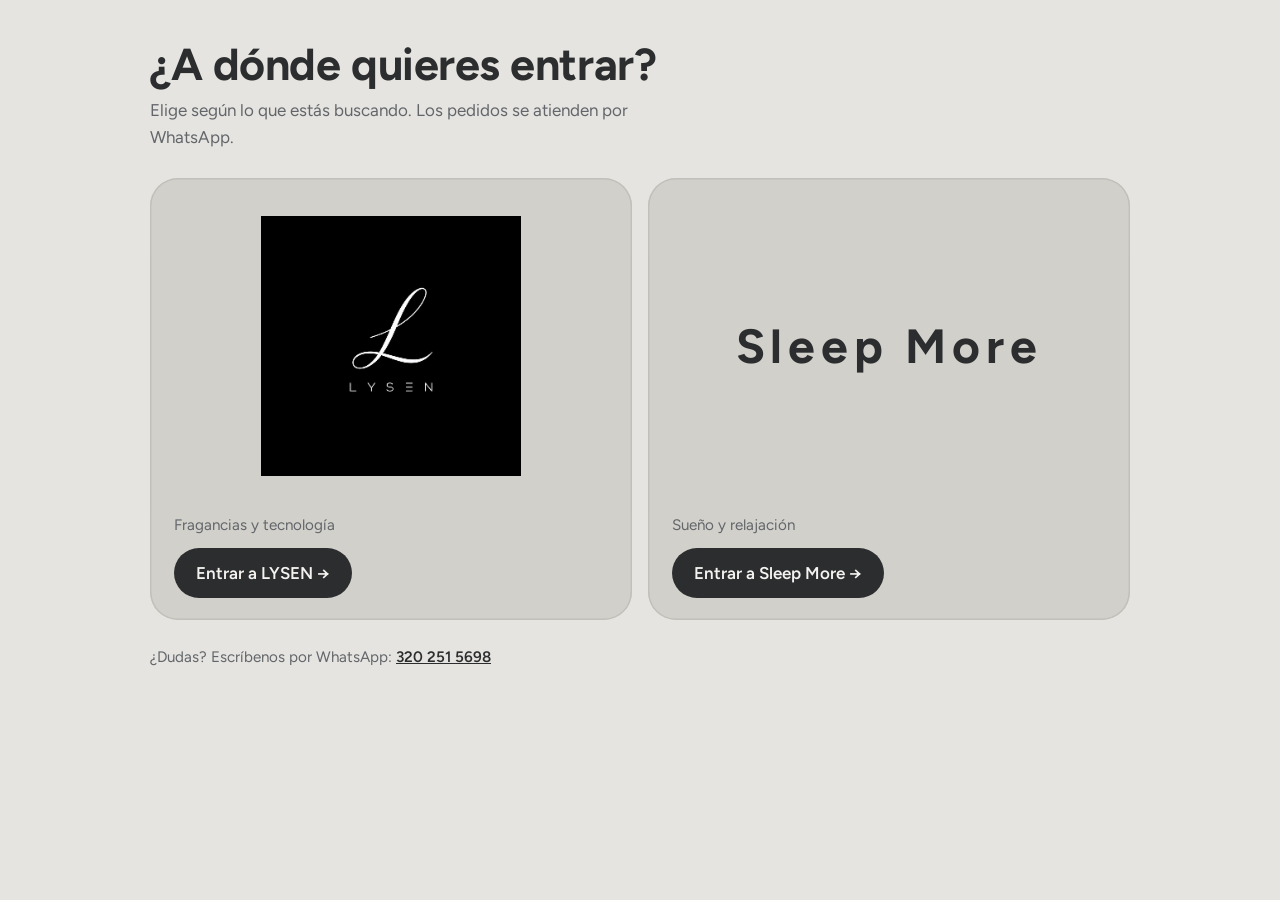
==== inicio/index.html @ 2353b54b "Add files via upload" ====
<!doctype html>
<html lang="es">
<head>
<meta charset="utf-8">
<meta name="viewport" content="width=device-width, initial-scale=1">
<title>LYSEN y Sleep More</title>
<link rel="preconnect" href="https://fonts.googleapis.com">
<link rel="preconnect" href="https://fonts.gstatic.com" crossorigin>
<link rel="stylesheet" href="https://fonts.googleapis.com/css2?family=Figtree:wght@400;500;600;700&display=swap">
<style>
/* Portada neutra: no usa los colores de ninguna de las dos marcas. Cada marca se identifica solo por su logo. */
:root {
  --bg: #E6E4E0;
  --ink: #2B2D2F;
  --muted: #62666A;
  --plate: #D2D0CB;
  --plate-line: #C2C0BA;
  --btn: #2B2D2F;
  --btn-ink: #F4F3F0;
  --font: "Figtree", "Segoe UI", system-ui, sans-serif;
  /* Si tu logo de LYSEN es BLANCO y no se ve, cambia esta línea a: invert(1) */
  --lysen-logo-filter: none;
}
@media (prefers-color-scheme: dark) {
  :root:not([data-theme="light"]) {
    --bg: #1B1D1F; --ink: #ECEAE6; --muted: #A2A5A8; --plate: #2A2D30; --plate-line: #3A3E42; --btn: #ECEAE6; --btn-ink: #1B1D1F;
    color-scheme: dark;
  }
}
:root[data-theme="dark"] {
  --bg: #1B1D1F; --ink: #ECEAE6; --muted: #A2A5A8; --plate: #2A2D30; --plate-line: #3A3E42; --btn: #ECEAE6; --btn-ink: #1B1D1F;
  color-scheme: dark;
}
* { box-sizing: border-box; }
body { margin: 0; background: var(--bg); color: var(--ink); font-family: var(--font); font-size: 17px; line-height: 1.55; padding-inline: 20px; }
.wrap { max-width: 980px; margin-inline: auto; padding-block: 40px 32px; }
h1 { margin: 0 0 8px; font-size: clamp(1.9rem, 6vw, 2.8rem); line-height: 1.1; text-wrap: balance; letter-spacing: -0.01em; }
.sub { color: var(--muted); margin: 0 0 28px; max-width: 46ch; }
.doors { display: grid; grid-template-columns: repeat(2, minmax(0, 1fr)); gap: 16px; }
.door { display: grid; grid-template-rows: auto auto; gap: 18px; text-decoration: none; color: inherit; background: var(--plate); border-radius: 28px; padding: 18px 18px 22px; box-shadow: inset 0 0 0 1.5px var(--plate-line); min-width: 0; }
.door:focus-visible { outline: 3px solid var(--ink); outline-offset: 4px; }
.logo-box { --box-h: clamp(190px, 34vw, 300px); height: var(--box-h); display: grid; place-items: center; padding: 20px; border-radius: 20px; overflow: hidden; position: relative; }
.logo-box img { max-width: 78%; max-height: calc(var(--box-h) - 40px); object-fit: contain; display: block; }
.door-lysen .logo-box img { filter: var(--lysen-logo-filter); }
.fallback { display: none; font-weight: 700; font-size: clamp(2rem, 6vw, 3rem); letter-spacing: 0.12em; }
.no-logo img { display: none; }
.no-logo .fallback { display: block; }
.info { display: grid; gap: 10px; padding-inline: 6px; }
.info .what { color: var(--muted); font-size: 0.95rem; }
.go { display: inline-block; width: fit-content; background: var(--btn); color: var(--btn-ink); font-weight: 600; padding: 12px 22px; border-radius: 999px; transition: transform .2s ease; }
.door:hover .go { transform: translateX(4px); }
.contact { margin-top: 26px; color: var(--muted); font-size: 0.95rem; }
.contact a { color: var(--ink); font-weight: 600; }
@media (max-width: 720px) { .doors { grid-template-columns: minmax(0, 1fr); } }
@media (prefers-reduced-motion: reduce) { .go { transition: none; } }
</style>
</head>
<body>
<div class="wrap">
  <h1>¿A dónde quieres entrar?</h1>
  <p class="sub">Elige según lo que estás buscando. Los pedidos se atienden por WhatsApp.</p>

  <div class="doors">
    <!-- LYSEN: enlaza a tu página actual, sin cambiarla. Pon tu logo aquí al lado como lysen-logo.png -->
    <a class="door door-lysen" href="https://cristiancamilosuarezcardona-dot.github.io/LYSEN/">
      <div class="logo-box" id="box-lysen">
        <img src="lysen-logo.png" alt="Logo de LYSEN">
        <span class="fallback">LYSEN</span>
      </div>
      <div class="info">
        <span class="what">Fragancias y tecnología</span>
        <span class="go">Entrar a LYSEN →</span>
      </div>
    </a>

    <a class="door door-sleep" href="../sleepmore/">
      <div class="logo-box" id="box-sleep">
        <img src="sleepmore-logo.svg" alt="Logo de Sleep More">
        <span class="fallback">Sleep More</span>
      </div>
      <div class="info">
        <span class="what">Sueño y relajación</span>
        <span class="go">Entrar a Sleep More →</span>
      </div>
    </a>
  </div>

  <p class="contact">¿Dudas? Escríbenos por WhatsApp: <a href="https://wa.me/573202515698?text=Hola%2C%20quiero%20m%C3%A1s%20informaci%C3%B3n." target="_blank" rel="noopener">320 251 5698</a></p>
</div>
<script>
  /* Si un logo no carga, se muestra el nombre en texto para que la portada nunca quede vacía. */
  ['box-lysen', 'box-sleep'].forEach(function (id) {
    var box = document.getElementById(id), img = box.querySelector('img');
    function miss() { box.classList.add('no-logo'); }
    img.addEventListener('error', miss);
    if (img.complete && img.naturalWidth === 0) miss();
  });
</script>
</body>
</html>
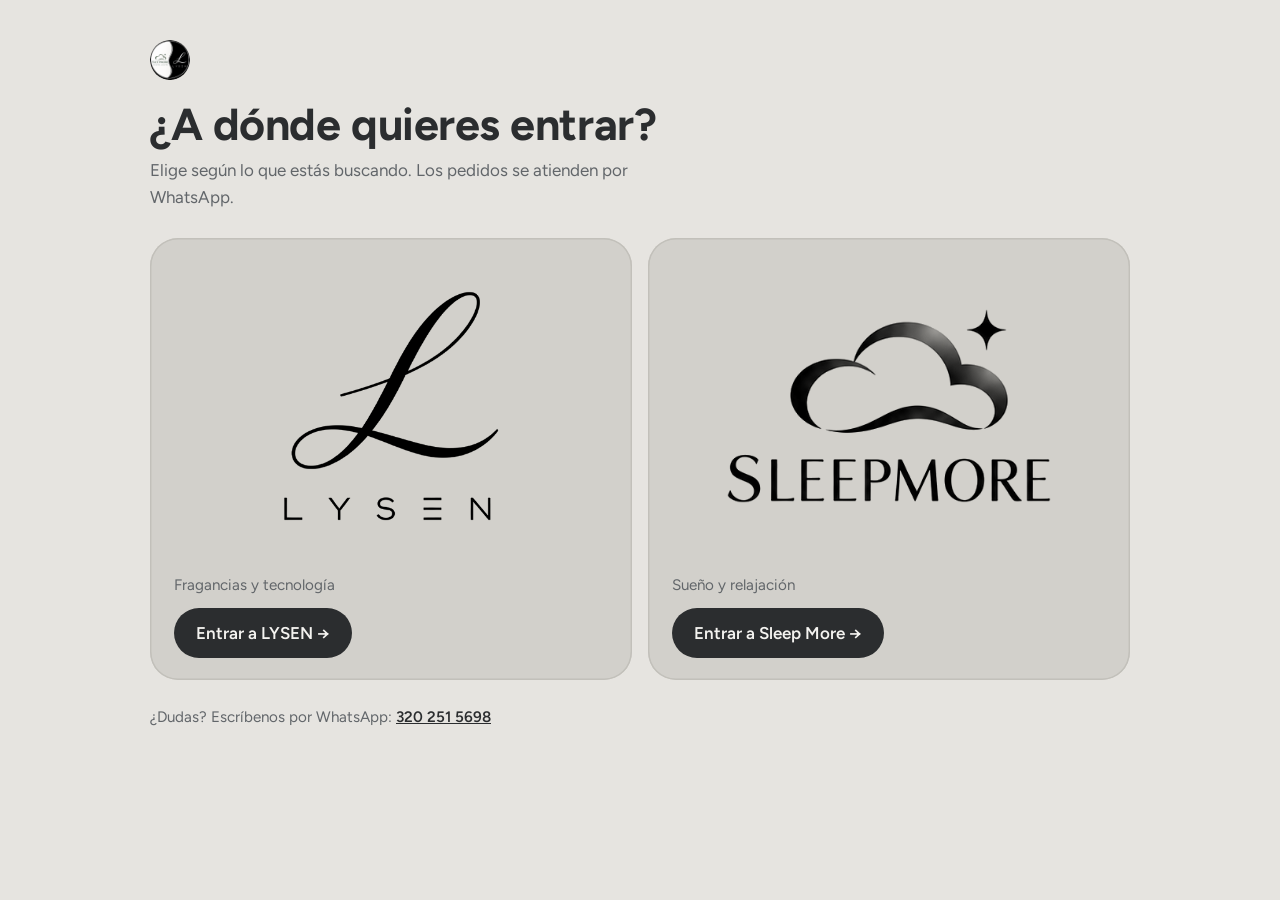
==== commit c5e7d7fa: "Add files via upload" ====
--- a/inicio/index.html
+++ b/inicio/index.html
@@ -4,6 +4,8 @@
 <meta charset="utf-8">
 <meta name="viewport" content="width=device-width, initial-scale=1">
 <title>LYSEN y Sleep More</title>
+<link rel="icon" type="image/png" href="favicon.png">
+<link rel="apple-touch-icon" href="favicon.png">
 <link rel="preconnect" href="https://fonts.googleapis.com">
 <link rel="preconnect" href="https://fonts.gstatic.com" crossorigin>
 <link rel="stylesheet" href="https://fonts.googleapis.com/css2?family=Figtree:wght@400;500;600;700&display=swap">
@@ -18,8 +20,6 @@
   --btn: #2B2D2F;
   --btn-ink: #F4F3F0;
   --font: "Figtree", "Segoe UI", system-ui, sans-serif;
-  /* Si tu logo de LYSEN es BLANCO y no se ve, cambia esta línea a: invert(1) */
-  --lysen-logo-filter: none;
 }
 @media (prefers-color-scheme: dark) {
   :root:not([data-theme="light"]) {
@@ -39,12 +39,13 @@
 .doors { display: grid; grid-template-columns: repeat(2, minmax(0, 1fr)); gap: 16px; }
 .door { display: grid; grid-template-rows: auto auto; gap: 18px; text-decoration: none; color: inherit; background: var(--plate); border-radius: 28px; padding: 18px 18px 22px; box-shadow: inset 0 0 0 1.5px var(--plate-line); min-width: 0; }
 .door:focus-visible { outline: 3px solid var(--ink); outline-offset: 4px; }
-.logo-box { --box-h: clamp(190px, 34vw, 300px); height: var(--box-h); display: grid; place-items: center; padding: 20px; border-radius: 20px; overflow: hidden; position: relative; }
-.logo-box img { max-width: 78%; max-height: calc(var(--box-h) - 40px); object-fit: contain; display: block; }
-.door-lysen .logo-box img { filter: var(--lysen-logo-filter); }
-.fallback { display: none; font-weight: 700; font-size: clamp(2rem, 6vw, 3rem); letter-spacing: 0.12em; }
-.no-logo img { display: none; }
-.no-logo .fallback { display: block; }
+.logo-box { --box-h: clamp(190px, 34vw, 300px); height: var(--box-h); display: grid; place-items: center; padding: 20px; border-radius: 20px; overflow: hidden; }
+/* Los logos son PNG negros con fondo transparente; en modo oscuro se invierten a blanco. */
+.mark { display: block; height: calc(var(--box-h) - 64px); width: auto; max-width: 82%; object-fit: contain; }
+@media (prefers-color-scheme: dark) { :root:not([data-theme="light"]) .invertible { filter: invert(1); } }
+:root[data-theme="dark"] .invertible { filter: invert(1); }
+.corner { display: flex; align-items: center; padding-bottom: 20px; }
+.corner img { width: 40px; height: 40px; border-radius: 50%; display: block; }
 .info { display: grid; gap: 10px; padding-inline: 6px; }
 .info .what { color: var(--muted); font-size: 0.95rem; }
 .go { display: inline-block; width: fit-content; background: var(--btn); color: var(--btn-ink); font-weight: 600; padding: 12px 22px; border-radius: 999px; transition: transform .2s ease; }
@@ -57,16 +58,14 @@
 </head>
 <body>
 <div class="wrap">
+  <div class="corner"><img src="favicon.png" alt="LYSEN y Sleep More" width="40" height="40"></div>
   <h1>¿A dónde quieres entrar?</h1>
   <p class="sub">Elige según lo que estás buscando. Los pedidos se atienden por WhatsApp.</p>
 
   <div class="doors">
-    <!-- LYSEN: enlaza a tu página actual, sin cambiarla. Pon tu logo aquí al lado como lysen-logo.png -->
+    <!-- LYSEN: enlaza a tu página actual, sin cambiarla. -->
     <a class="door door-lysen" href="https://cristiancamilosuarezcardona-dot.github.io/LYSEN/">
-      <div class="logo-box" id="box-lysen">
-        <img src="lysen-logo.png" alt="Logo de LYSEN">
-        <span class="fallback">LYSEN</span>
-      </div>
+      <div class="logo-box"><img class="mark invertible" src="marca-lysen.png" alt="Logo de LYSEN"></div>
       <div class="info">
         <span class="what">Fragancias y tecnología</span>
         <span class="go">Entrar a LYSEN →</span>
@@ -74,10 +73,7 @@
     </a>
 
     <a class="door door-sleep" href="../sleepmore/">
-      <div class="logo-box" id="box-sleep">
-        <img src="sleepmore-logo.svg" alt="Logo de Sleep More">
-        <span class="fallback">Sleep More</span>
-      </div>
+      <div class="logo-box"><img class="mark invertible" src="marca-sleepmore.png" alt="Logo de Sleep More"></div>
       <div class="info">
         <span class="what">Sueño y relajación</span>
         <span class="go">Entrar a Sleep More →</span>
@@ -87,14 +83,5 @@
 
   <p class="contact">¿Dudas? Escríbenos por WhatsApp: <a href="https://wa.me/573202515698?text=Hola%2C%20quiero%20m%C3%A1s%20informaci%C3%B3n." target="_blank" rel="noopener">320 251 5698</a></p>
 </div>
-<script>
-  /* Si un logo no carga, se muestra el nombre en texto para que la portada nunca quede vacía. */
-  ['box-lysen', 'box-sleep'].forEach(function (id) {
-    var box = document.getElementById(id), img = box.querySelector('img');
-    function miss() { box.classList.add('no-logo'); }
-    img.addEventListener('error', miss);
-    if (img.complete && img.naturalWidth === 0) miss();
-  });
-</script>
 </body>
 </html>
